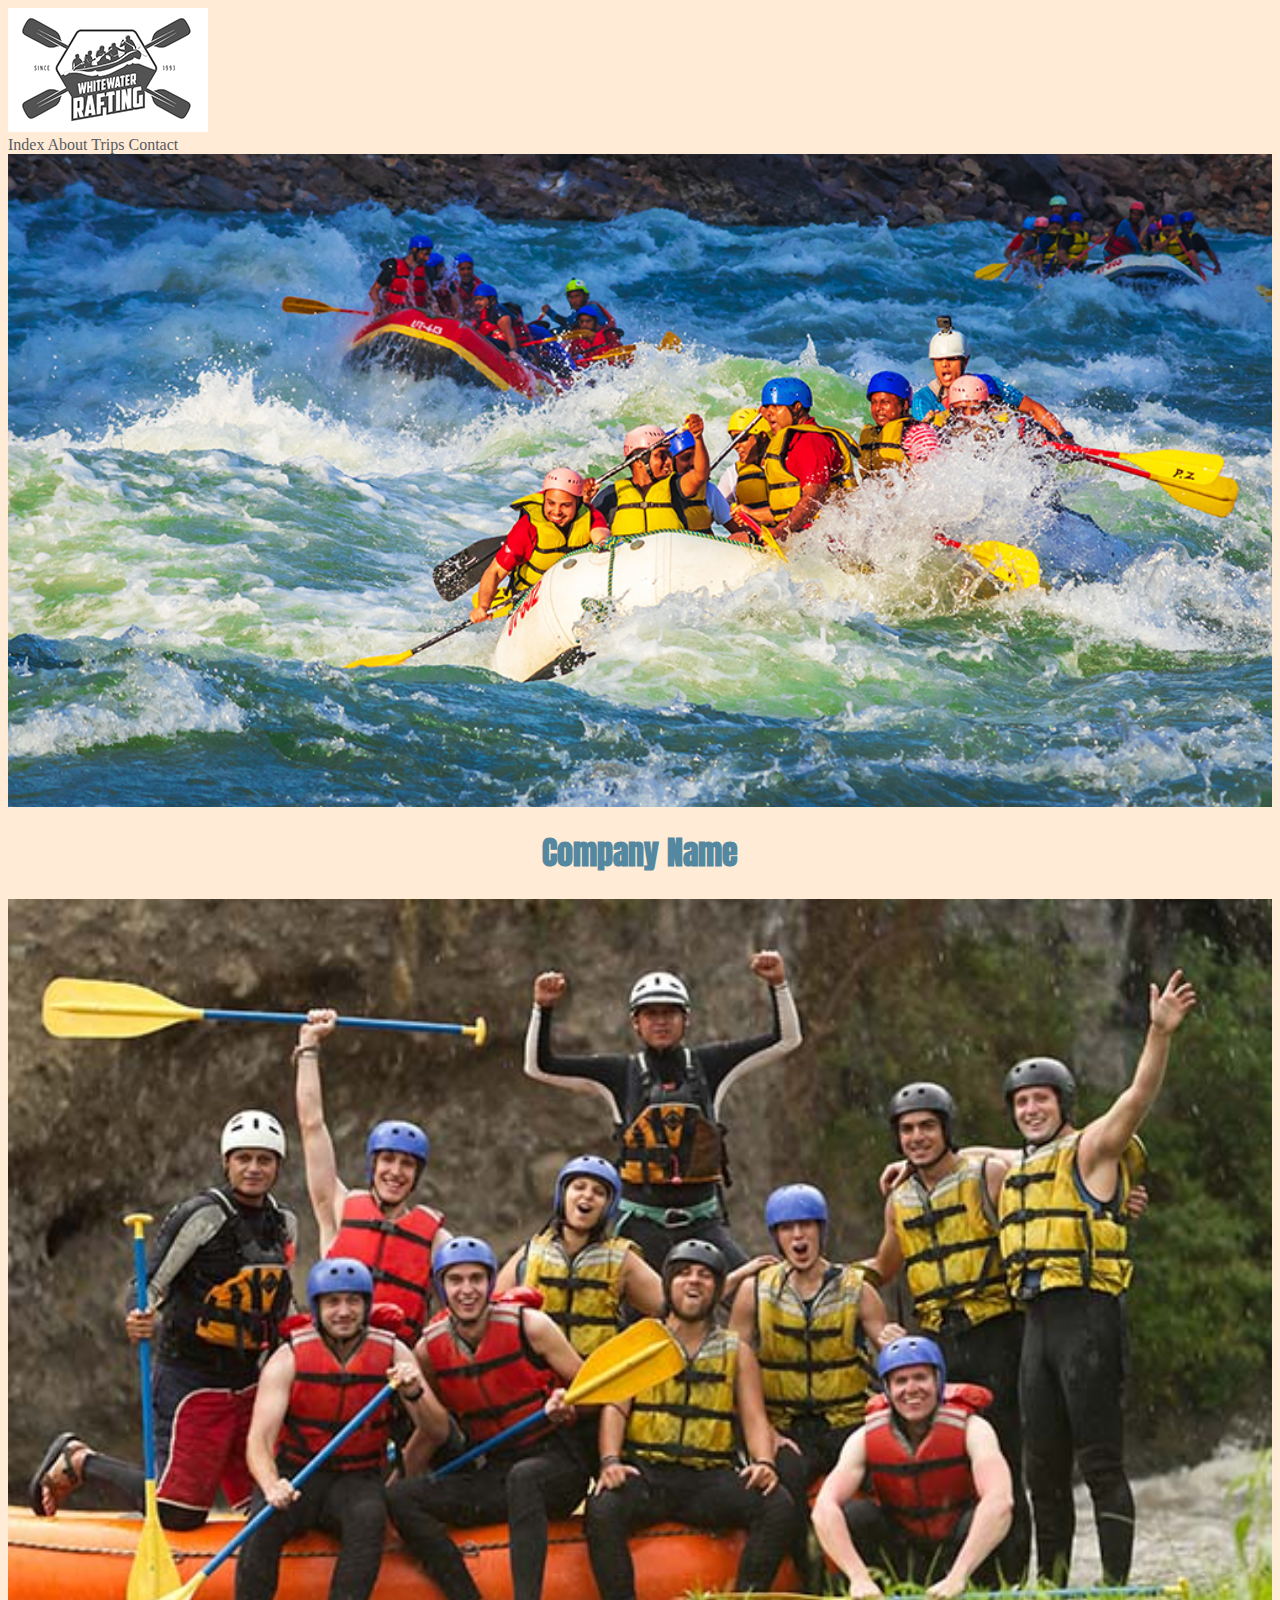
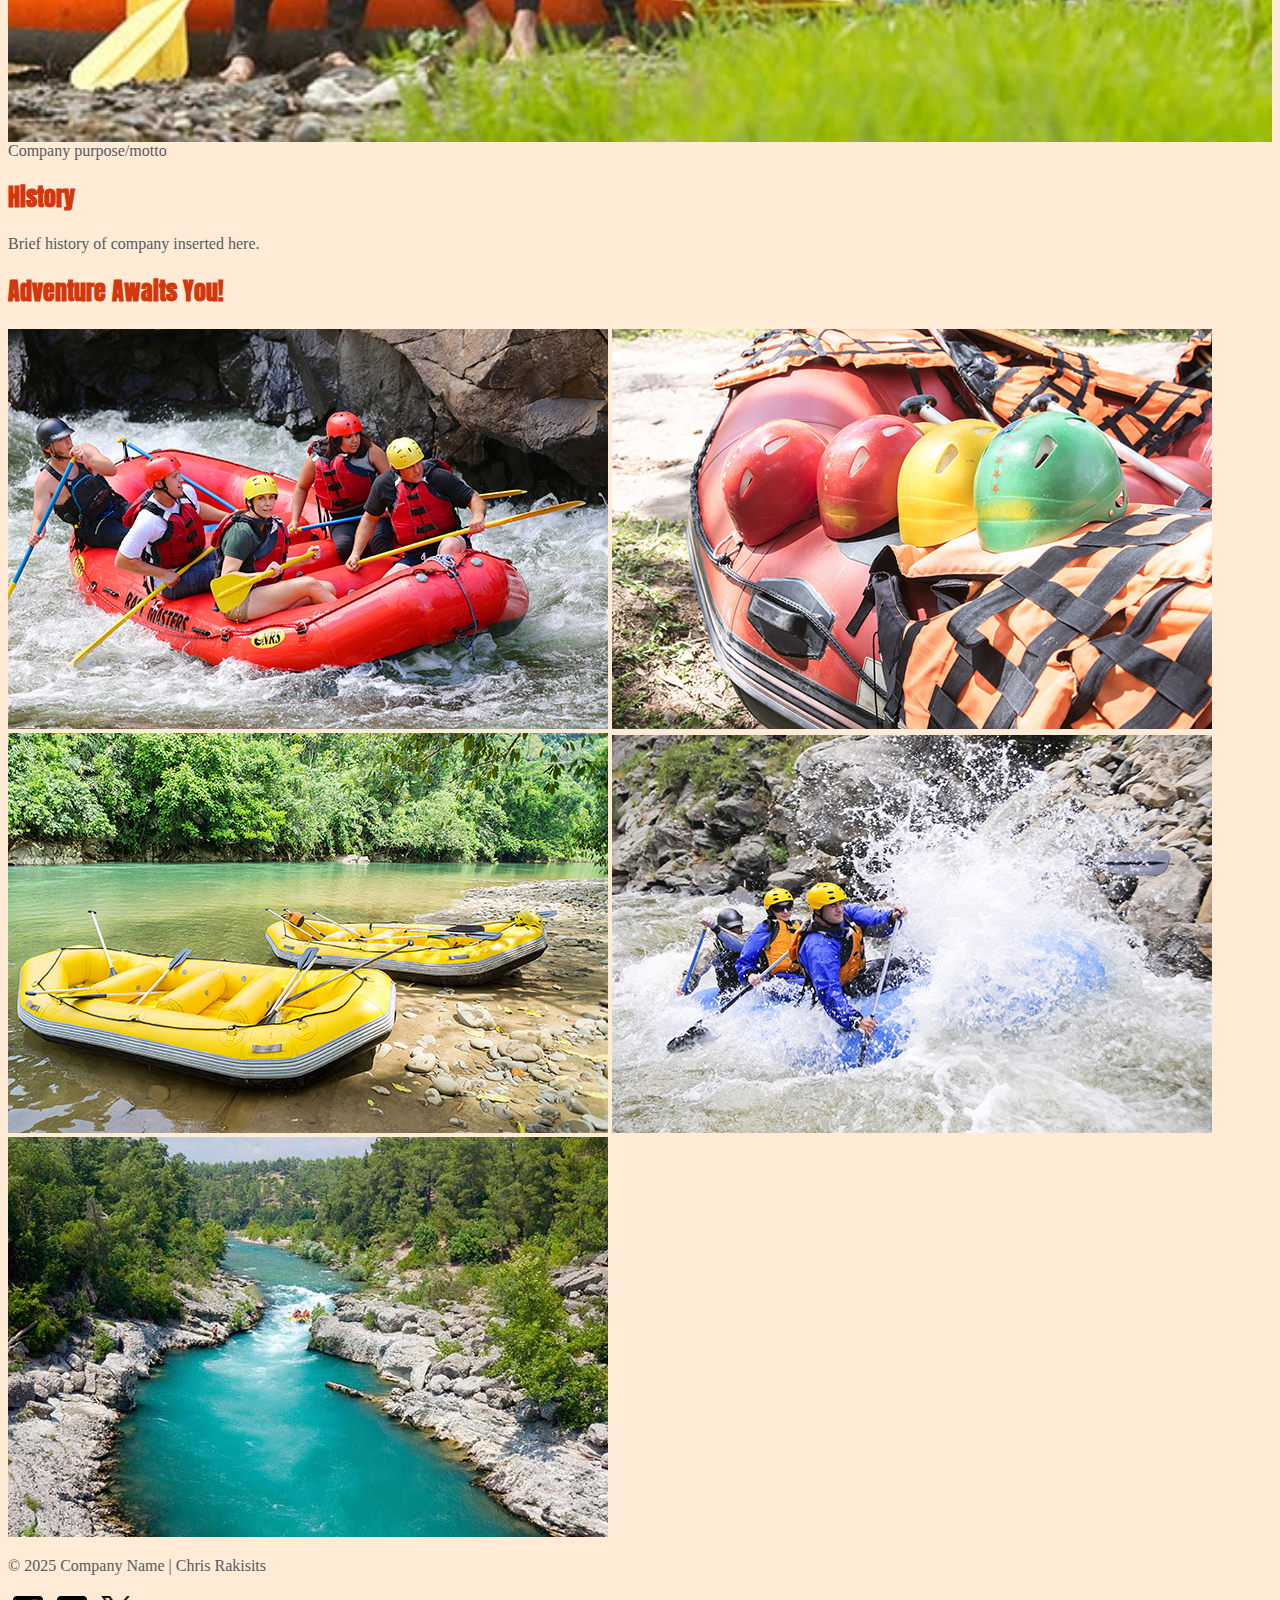
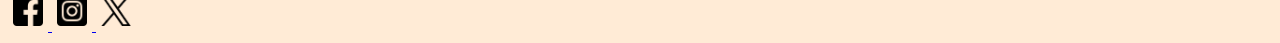
==== wwr/about.html @ 10bc63a0 "rafting page" ====
<!DOCTYPE html>
<html lang="en">
<head>
    <meta charset="UTF-8">
    <meta name="viewport" content="width=device-width, initial-scale=1.0">
    <meta name="author" content="Chris Rakisits">
    <meta name="description" content="about page">
    <link rel="preconnect" href="https://fonts.googleapis.com">
    <link rel="preconnect" href="https://fonts.gstatic.com" crossorigin>
    <link href="https://fonts.googleapis.com/css2?family=Anton&family=Big+Shoulders:opsz,wght@10..72,100..900&display=swap" rel="stylesheet">
    <link rel="stylesheet" href="styles/rafting.css">
    <title>Document</title>
</head>
<body>
    <header>
        <img src="images/z-wwr-crossedoars.png" alt="Rafting Logo">
        <nav>
            <a href="index.html">Index</a>
            <a href="about.html">About</a>
            <a href="trips.html">Trips</a>
            <a href="contact.html">Contact</a>
        </nav>
    </header>
    <main>
        <div class="hero">
            <img src="images/rafting12_1024.jpg" alt="Rafting Down Rapids">
            <h1>Company Name</h1>
            <article>
                <img src="images/rafting59_600.jpg" alt="Customers after a trip">
                <p>Company purpose/motto</p>
            </article>
        </div>
        <section>
            <h2>History</h2>
            <p>Brief history of company inserted here.</p>
        </section>
        <section>
            <h2>Adventure Awaits You!</h2>
            <img src="images/rafting19_600.jpg" alt="People Rafting">
            <img src="images/rafting22_600.jpg" alt="Rafting Gear">
            <img src="images/rafting26_600.jpg" alt="Scenic Break Spot">
            <img src="images/rafting29_600.jpg" alt="Rapids">
            <img src="images/rafting58_600.jpg" alt="Birds Eye View">
        </section>
    </main>
    <footer>
        <p>&copy; 2025 Company Name | Chris Rakisits</p>
        <nav class="sociallinks">
            <a href="https://facebook.com">
                <img src="images/facebook.webp" alt="Facebook">
            </a>
            <a href="https://instagram.com">
                <img src="images/instagram.png" alt="Instagram">
            </a>
            <a href="https://twitter.com">
                <img src="images/x.png" alt="X">
            </a>
        </nav>
    </footer>
</body>
</html>
---- wwr/styles/rafting.css ----
:root{
    --primary-color: #FFEBD6;
    --secondary-color: #575A5F;
    --accent1-color: #D3380D;
    --accent2-color: #5488A0;
}
.anton-regular {
    font-family: "Anton", sans-serif;
    font-weight: 400;
    font-style: normal;
  }
.big-shoulders {
    font-family: "Big Shoulders", sans-serif;
    /* font-optical-sizing: auto; */
    font-weight: 300;
    font-style: normal;
  } 
 article img{
    /* position: absolute; */
    background-color: var(--accent2-color);
    float: right;
    height: 60px;
    width: auto;
}
article p{

}
 h1{
    color: var(--accent2-color);
    text-align: center;
    font-family: "Anton", sans-serif;
    position: relative;
 }
h1 p{
    /* position: absolute; */
}
/* article img{
    position: absolute;
    float: right;
    width: 50px;
    height: auto;
}
article p {
    color: var(--accent2-color);
    position: absolute;
} */
.hero img {
    display: block;
    width: 100%;
    height: auto;
    /* position: absolute; */
}
h2{
    color: var(--accent1-color);
    font-family: "Anton", sans-serif;
}
p {
    color: var(--secondary-color);
}
.sociallinks {
    text-decoration: none;
}
.sociallinks img {
    width: 30px;
    height: auto;
    text-decoration: none;
    padding: 5px;
}


body {
    background-color: var(--primary-color);
}
header a {
    text-decoration: none;
    color: var(--secondary-color);
}
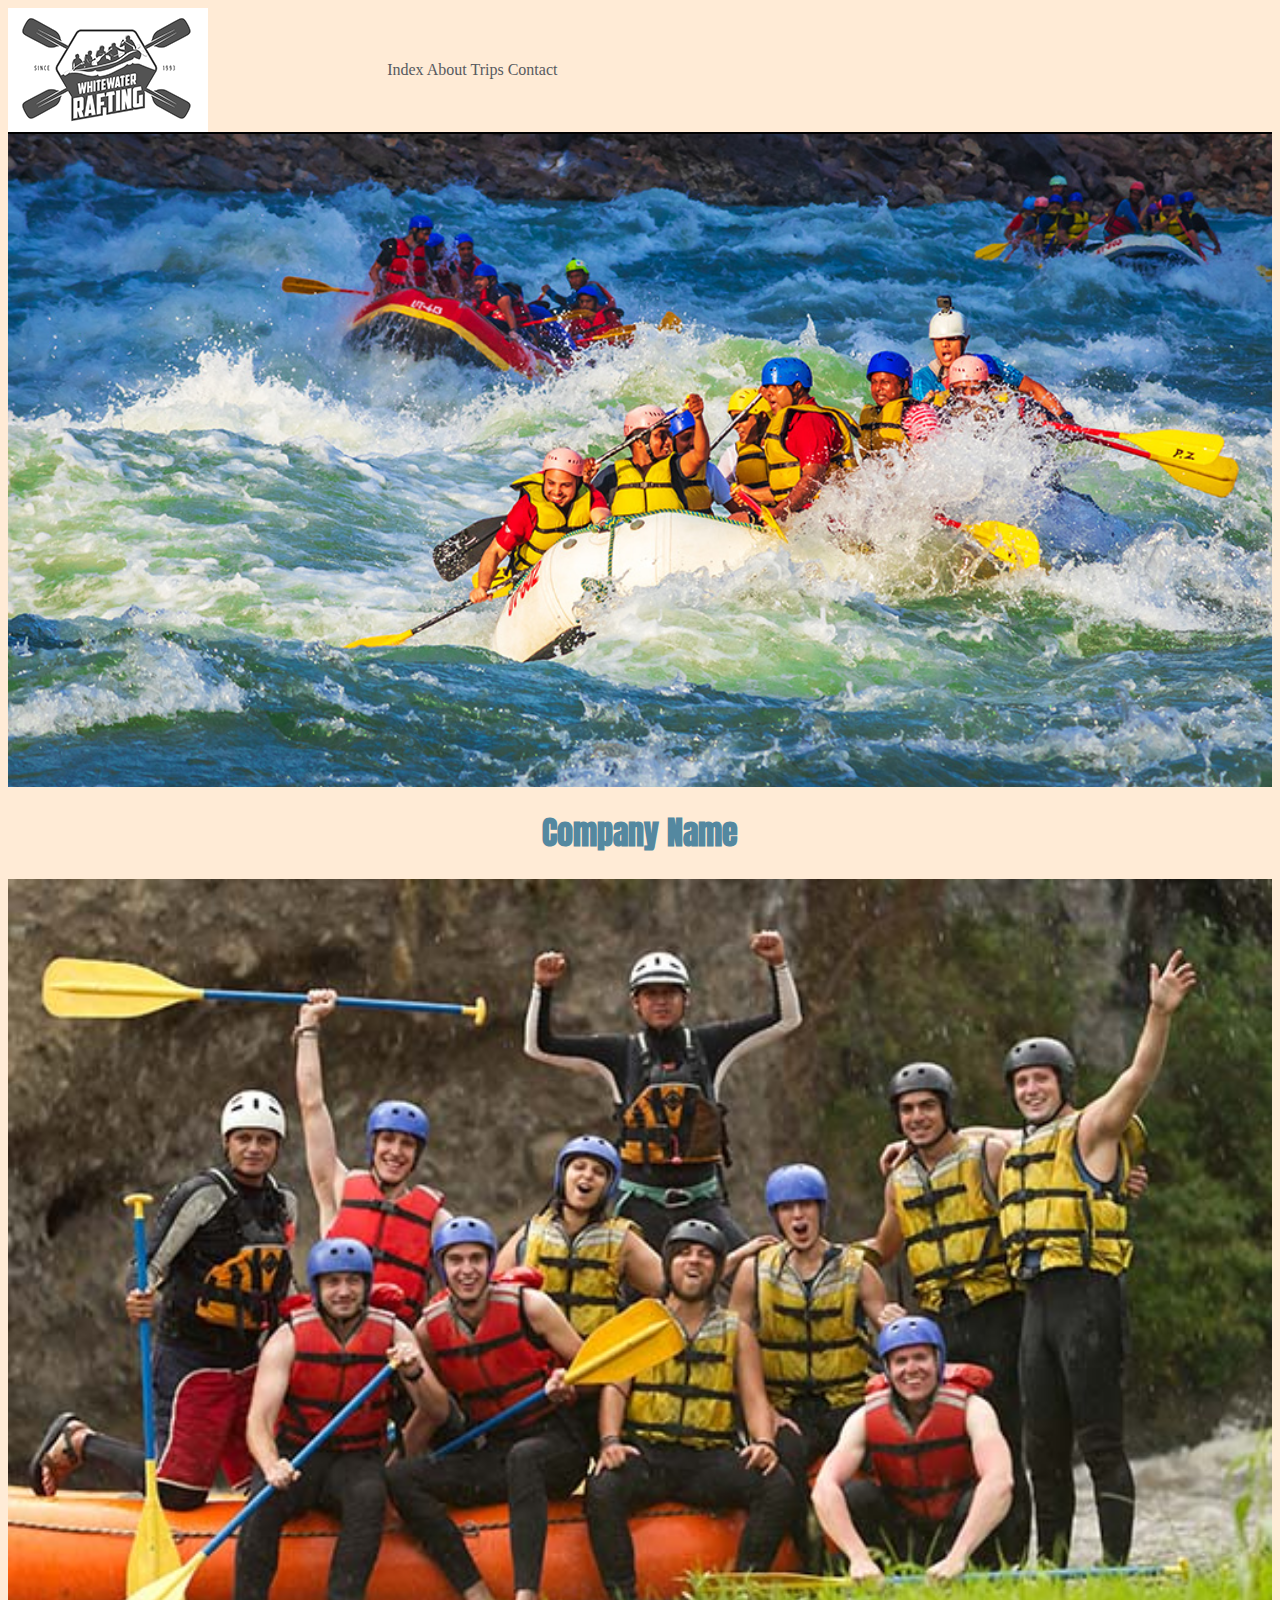
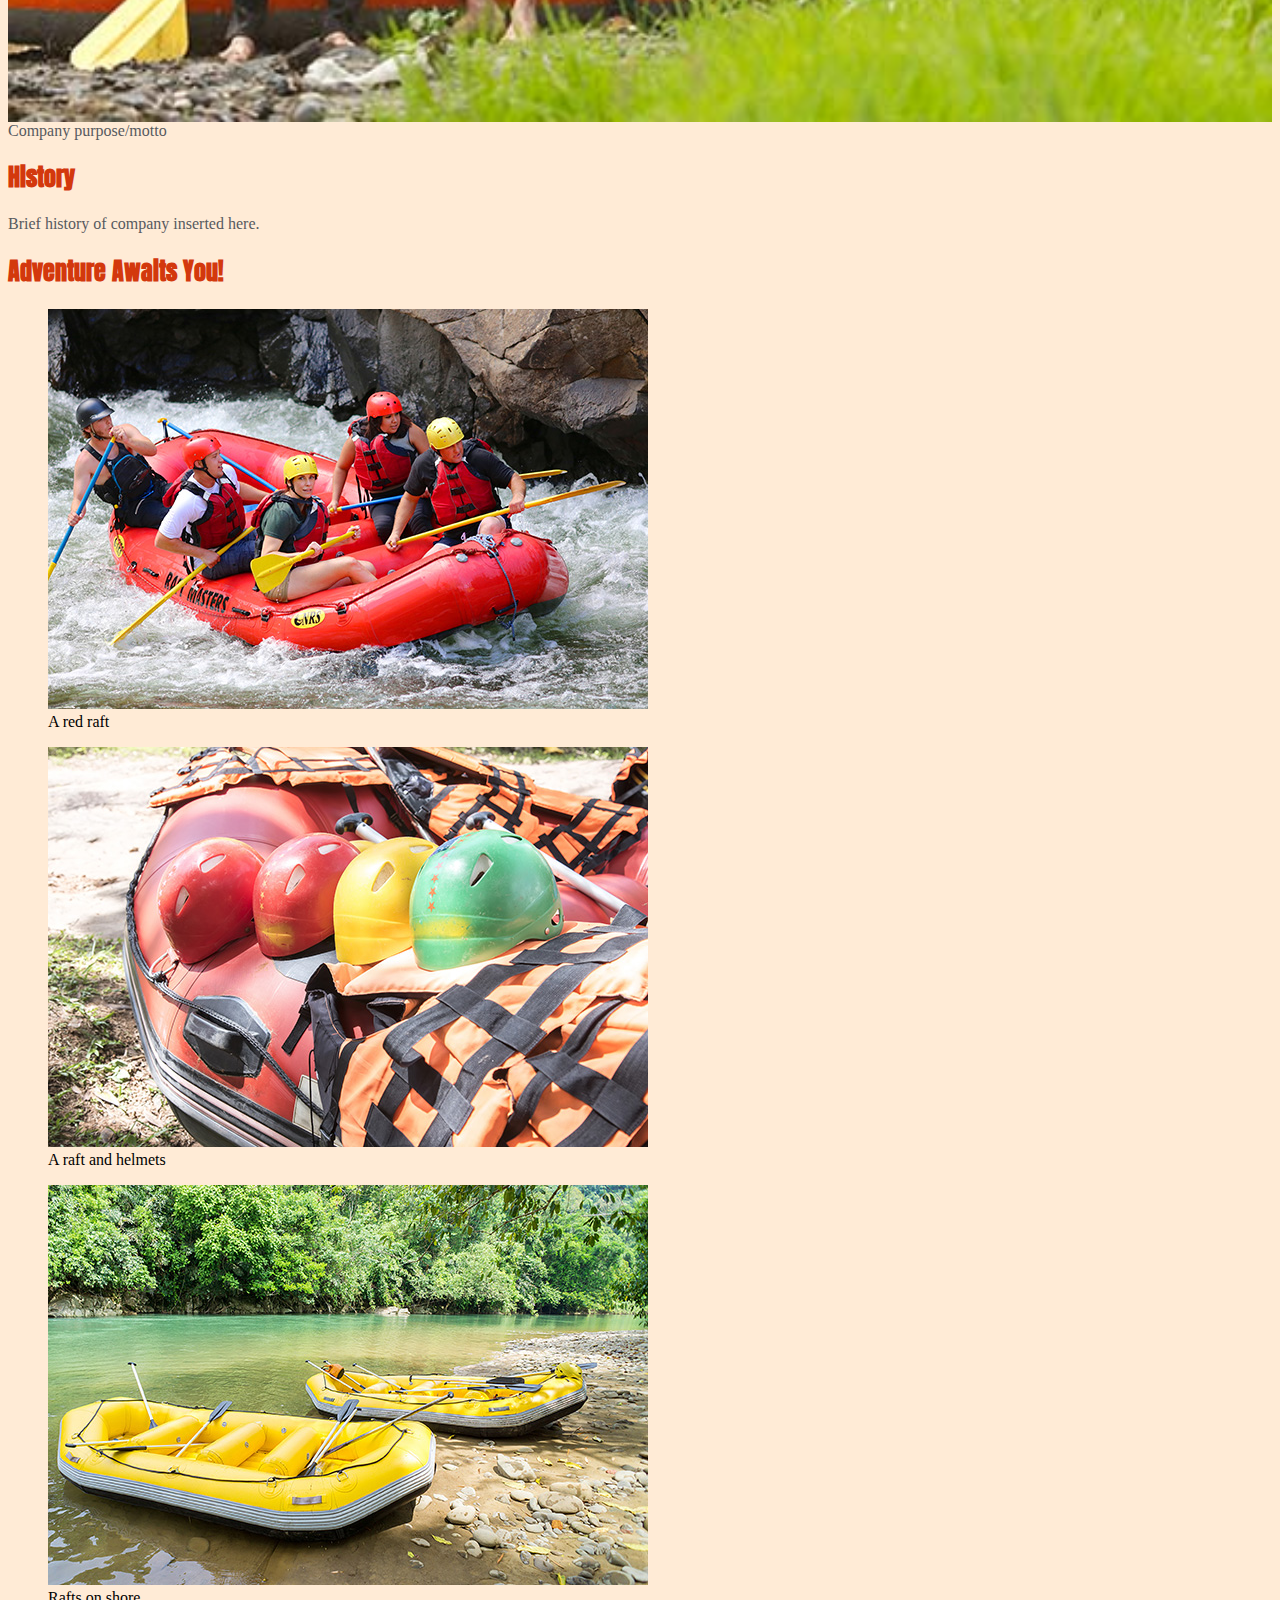
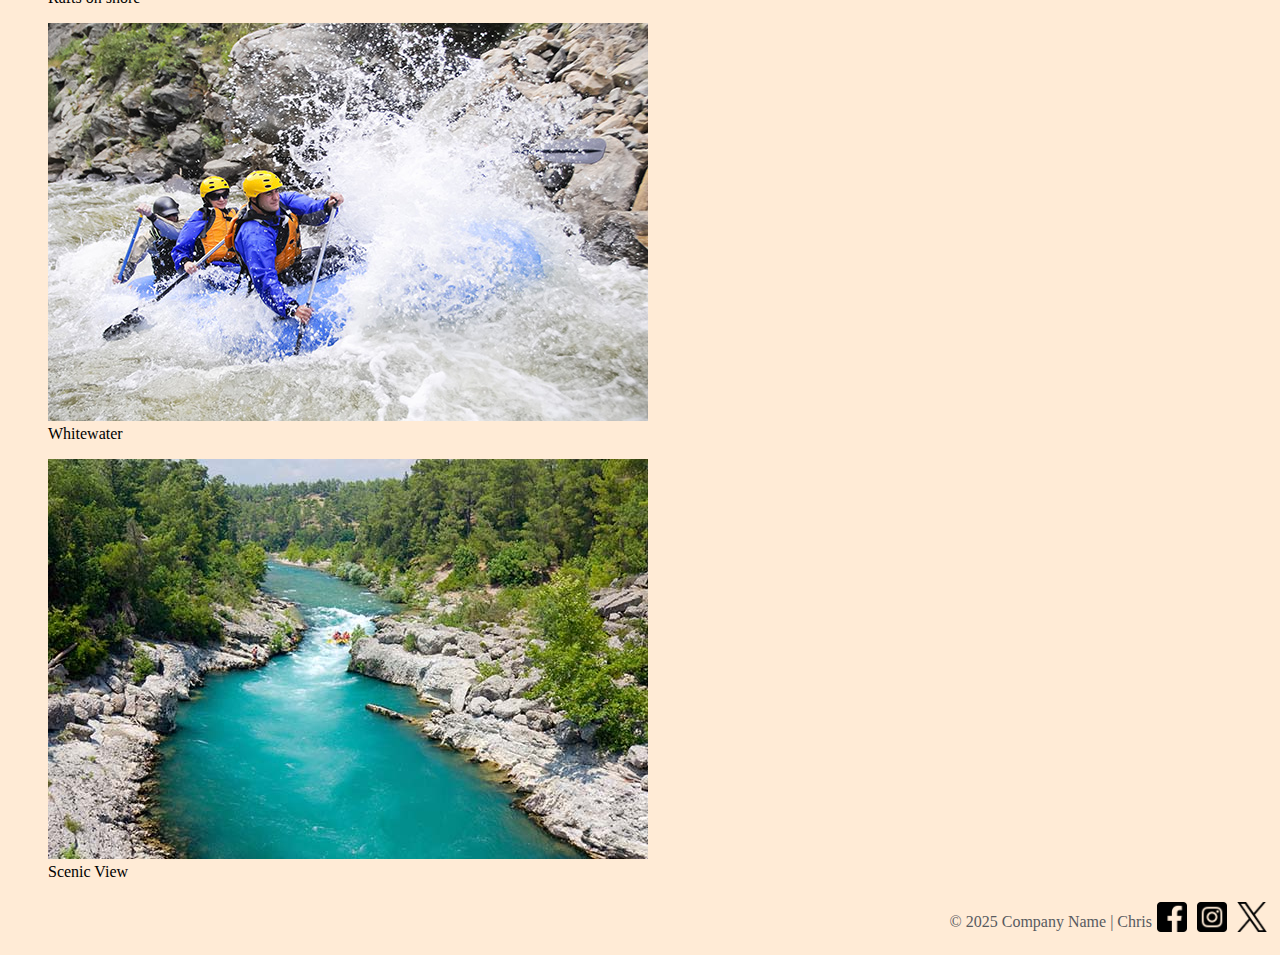
==== commit e79a5486: "week 4 update" ====
--- a/wwr/about.html
+++ b/wwr/about.html
@@ -36,15 +36,30 @@
         </section>
         <section>
             <h2>Adventure Awaits You!</h2>
-            <img src="images/rafting19_600.jpg" alt="People Rafting">
-            <img src="images/rafting22_600.jpg" alt="Rafting Gear">
-            <img src="images/rafting26_600.jpg" alt="Scenic Break Spot">
-            <img src="images/rafting29_600.jpg" alt="Rapids">
-            <img src="images/rafting58_600.jpg" alt="Birds Eye View">
+            <figure>
+                <img src="images/rafting19_600.jpg" alt="People Rafting">
+                <figcaption> A red raft</figcaption>
+            </figure>
+            <figure>
+                <img src="images/rafting22_600.jpg" alt="Rafting Gear">
+                <figcaption>A raft and helmets</figcaption>
+            </figure>
+            <figure>
+                <img src="images/rafting26_600.jpg" alt="Scenic Break Spot">
+                <figcaption>Rafts on shore</figcaption>
+            </figure>
+            <figure>
+                <img src="images/rafting29_600.jpg" alt="Rapids">
+                <figcaption>Whitewater</figcaption>
+            </figure>
+            <figure>
+                <img src="images/rafting58_600.jpg" alt="Birds Eye View">
+                <figcaption>Scenic View</figcaption>
+            </figure>
         </section>
     </main>
     <footer>
-        <p>&copy; 2025 Company Name | Chris Rakisits</p>
+        <p>&copy; 2025 Company Name | Chris</p>
         <nav class="sociallinks">
             <a href="https://facebook.com">
                 <img src="images/facebook.webp" alt="Facebook">
--- a/wwr/styles/rafting.css
+++ b/wwr/styles/rafting.css
@@ -15,23 +15,45 @@
     font-weight: 300;
     font-style: normal;
   } 
- article img{
+  header {
+    display: grid;
+    grid-template-columns: 30% 1fr 1fr 1fr 1fr;
+    align-items: center;
+    border-bottom: 2px solid black;
+  }
+  .nav {
+    display: flex;
+    flex-wrap: wrap;
+    list-style: none;
+    padding: 0;
+  }
+  .nav li {
+    flex: 1 1 auto;
+  }
+  .nav a {
+    display: block;
+    color: var(--accent1-color);
+    padding: 20px;
+    text-decoration: none;
+    align-items: end;
+  }
+ article img {
     /* position: absolute; */
     background-color: var(--accent2-color);
     float: right;
-    height: 60px;
-    width: auto;
+    height: auto;
+    width: 60px;
 }
-article p{
+article p {
 
 }
- h1{
+ h1 {
     color: var(--accent2-color);
     text-align: center;
     font-family: "Anton", sans-serif;
     position: relative;
  }
-h1 p{
+h1 p {
     /* position: absolute; */
 }
 /* article img{
@@ -50,28 +72,41 @@
     height: auto;
     /* position: absolute; */
 }
-h2{
+h2 {
     color: var(--accent1-color);
     font-family: "Anton", sans-serif;
+    display: grid;
+    grid-template-columns: 40% 20% 40%;
+}
+h2 image {
+    display: flex;
+    align-items: center;
+    font-family: "Anton", sans-serif;
+    color: var(--secondary-color);
 }
 p {
     color: var(--secondary-color);
 }
 .sociallinks {
     text-decoration: none;
+    display: flex;
 }
 .sociallinks img {
     width: 30px;
     height: auto;
     text-decoration: none;
     padding: 5px;
+    align-content: flex-end;
 }
-
-
 body {
     background-color: var(--primary-color);
 }
 header a {
     text-decoration: none;
     color: var(--secondary-color);
+}
+footer {
+    display: flex;
+    flex-direction: row;
+    justify-content: flex-end;
 }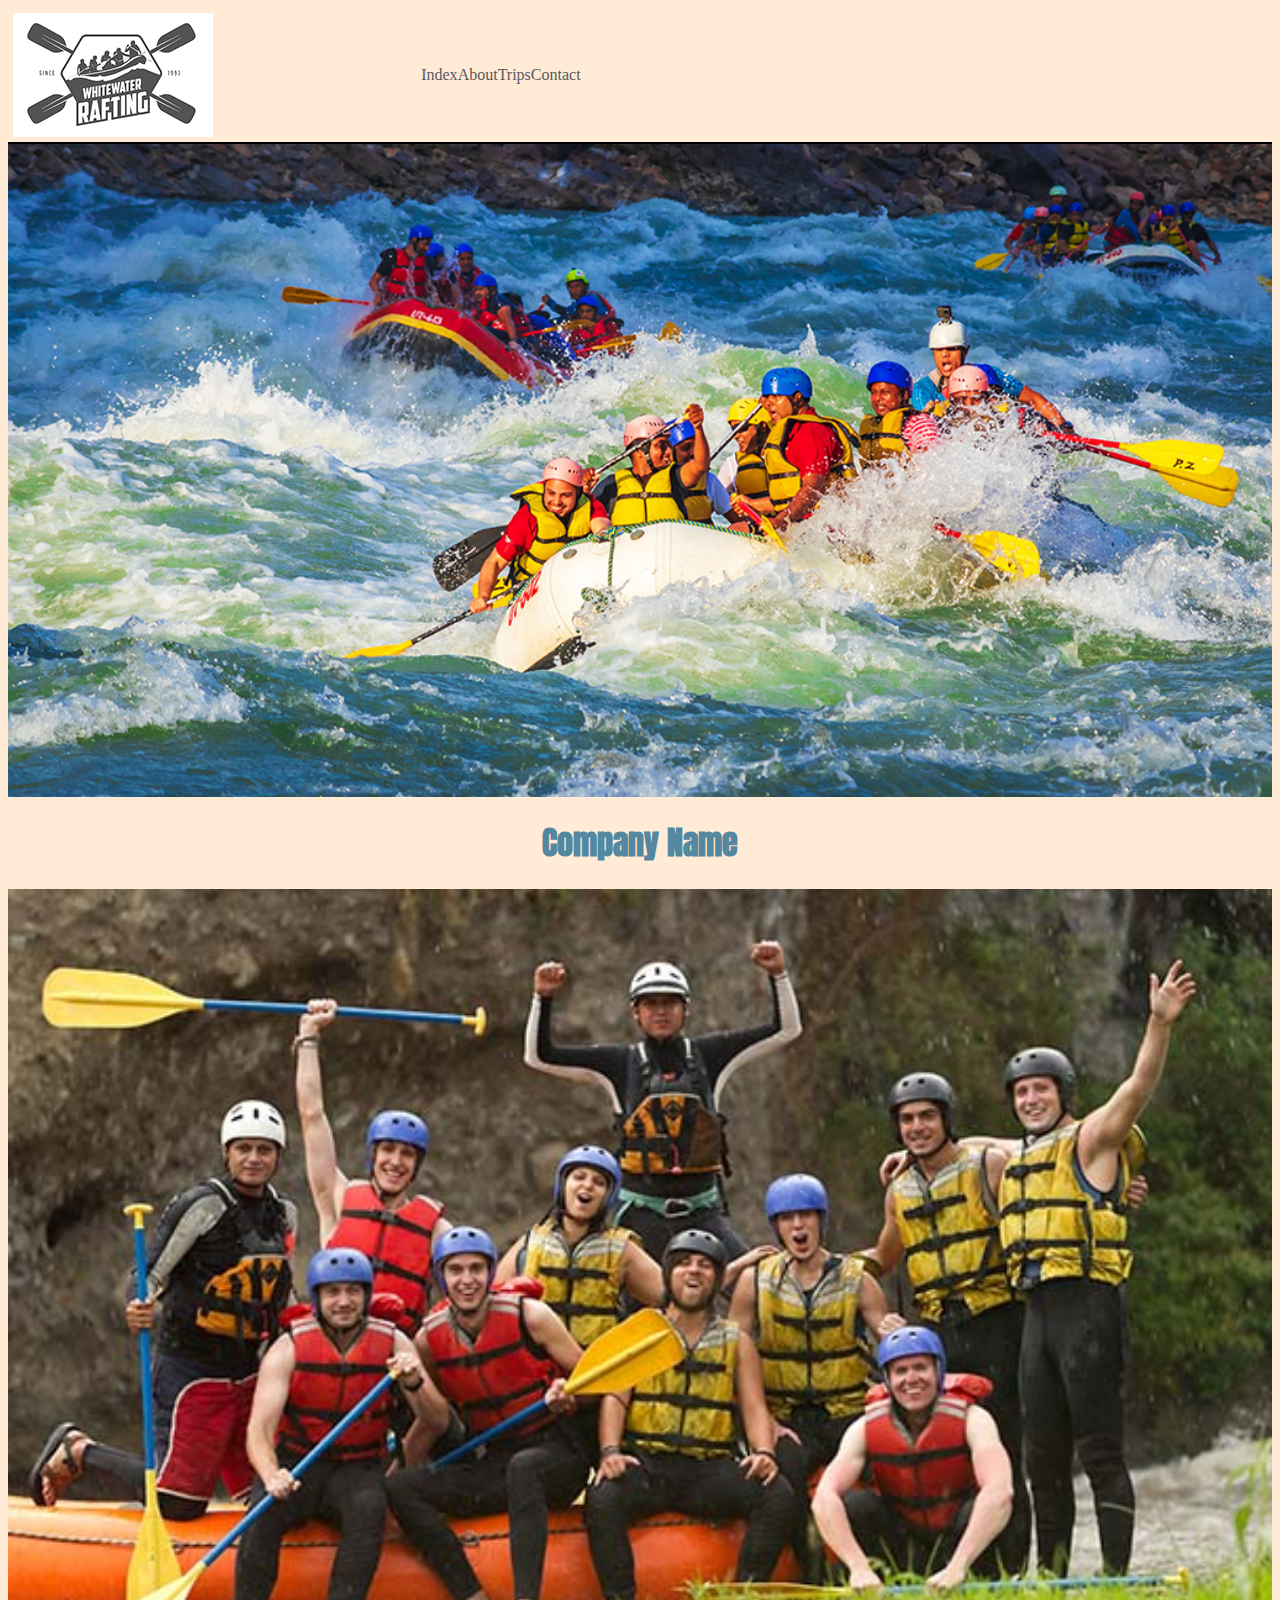
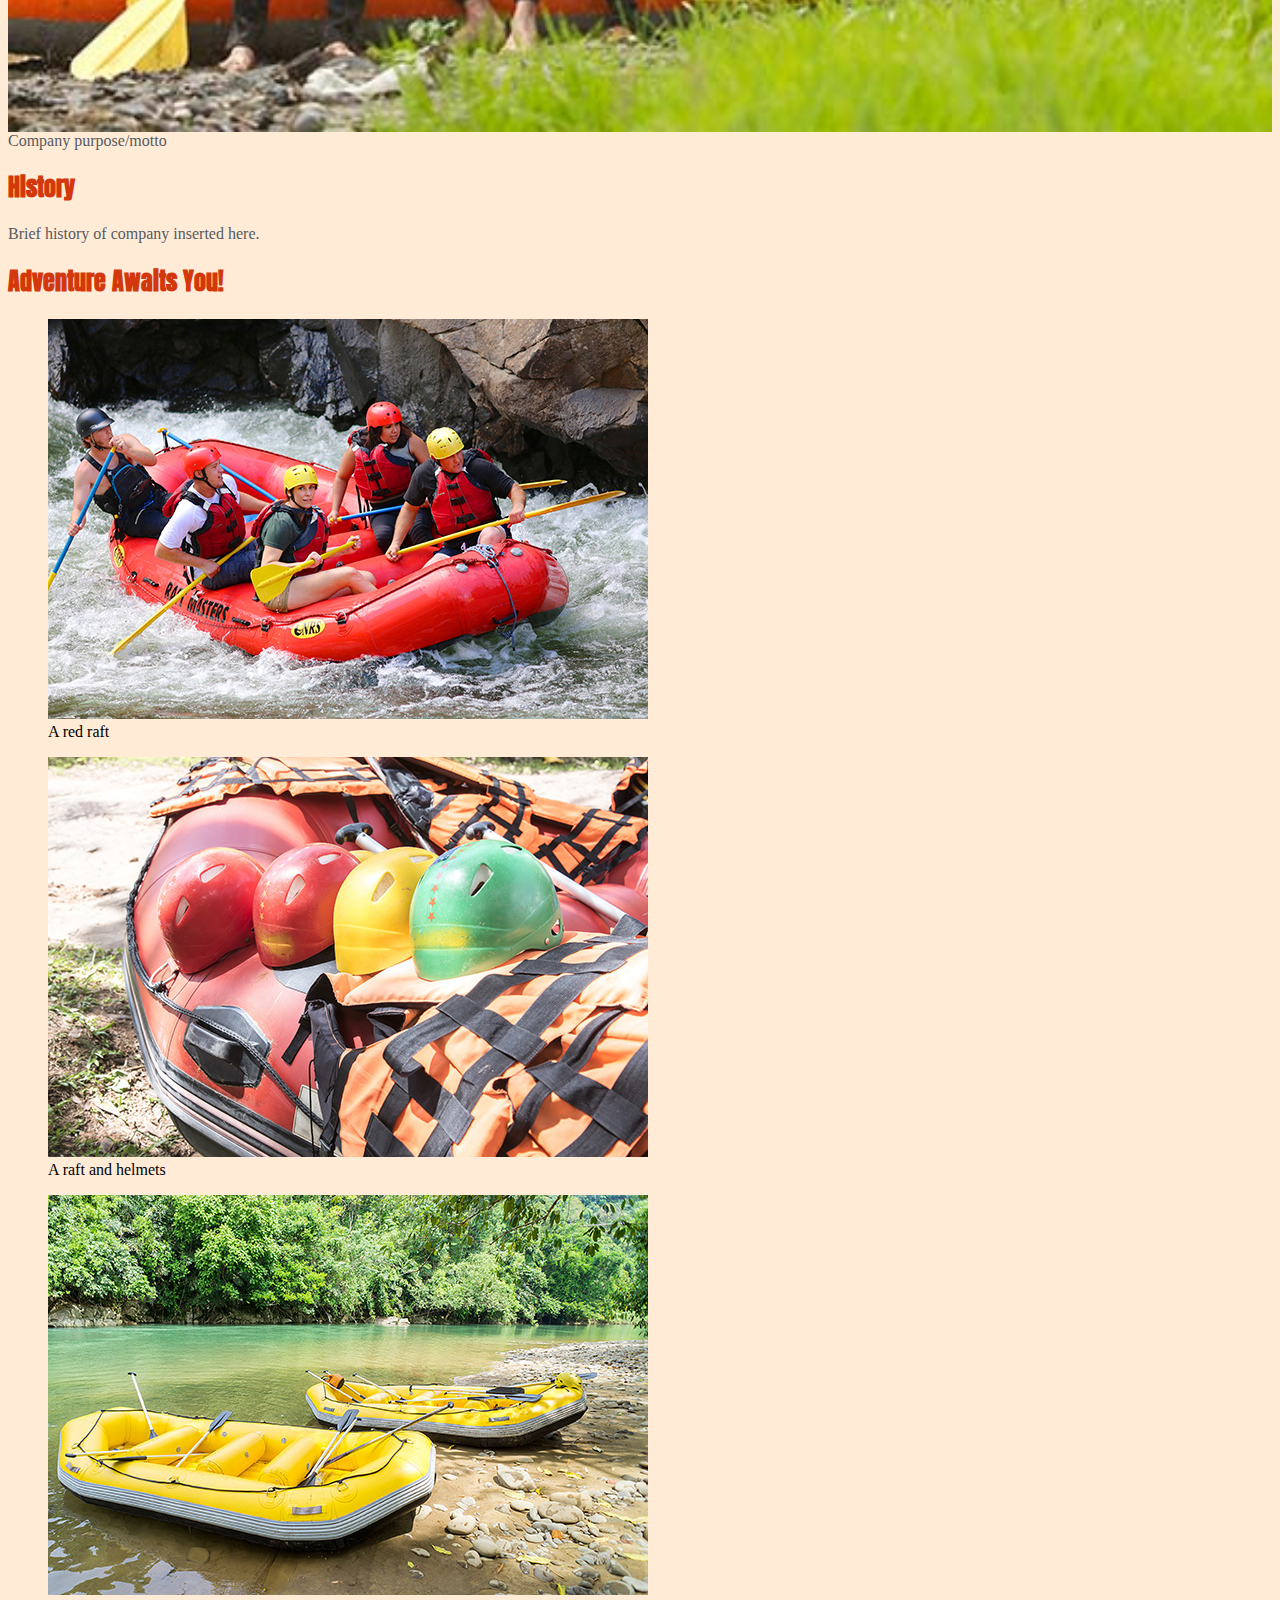
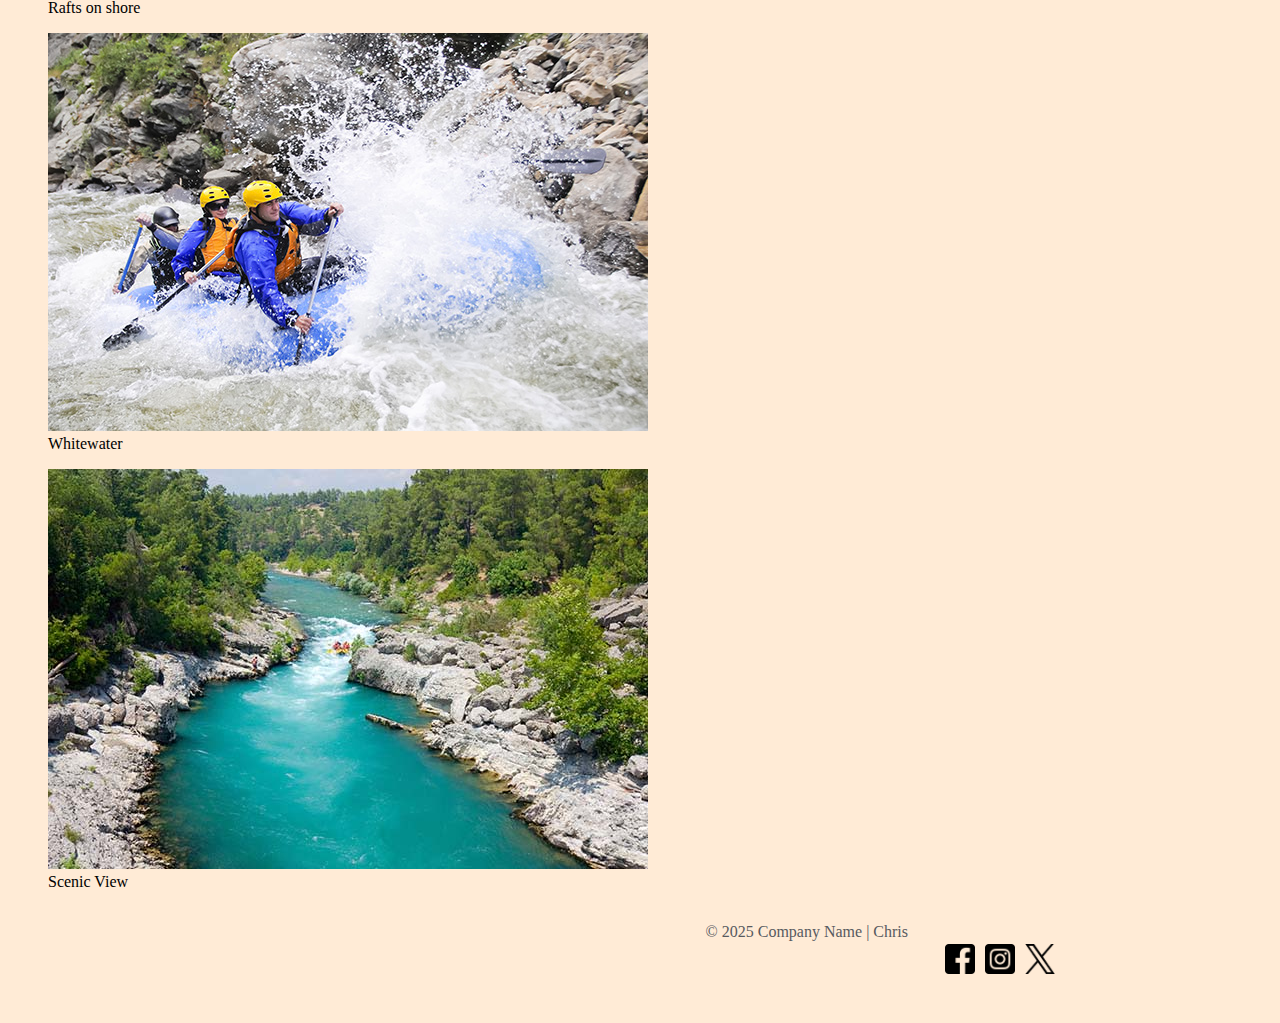
==== commit 1f478bdf: "w05 assignment" ====
--- a/wwr/about.html
+++ b/wwr/about.html
@@ -9,7 +9,7 @@
     <link rel="preconnect" href="https://fonts.gstatic.com" crossorigin>
     <link href="https://fonts.googleapis.com/css2?family=Anton&family=Big+Shoulders:opsz,wght@10..72,100..900&display=swap" rel="stylesheet">
     <link rel="stylesheet" href="styles/rafting.css">
-    <title>Document</title>
+    <title>Company Name - About Us</title>
 </head>
 <body>
     <header>
@@ -36,26 +36,26 @@
         </section>
         <section>
             <h2>Adventure Awaits You!</h2>
-            <figure>
-                <img src="images/rafting19_600.jpg" alt="People Rafting">
-                <figcaption> A red raft</figcaption>
-            </figure>
-            <figure>
-                <img src="images/rafting22_600.jpg" alt="Rafting Gear">
-                <figcaption>A raft and helmets</figcaption>
-            </figure>
-            <figure>
-                <img src="images/rafting26_600.jpg" alt="Scenic Break Spot">
-                <figcaption>Rafts on shore</figcaption>
-            </figure>
-            <figure>
-                <img src="images/rafting29_600.jpg" alt="Rapids">
-                <figcaption>Whitewater</figcaption>
-            </figure>
-            <figure>
-                <img src="images/rafting58_600.jpg" alt="Birds Eye View">
-                <figcaption>Scenic View</figcaption>
-            </figure>
+                <figure>
+                    <img src="images/rafting19_600.jpg" alt="People Rafting">
+                    <figcaption> A red raft</figcaption>
+                </figure>
+                <figure>
+                    <img src="images/rafting22_600.jpg" alt="Rafting Gear">
+                    <figcaption>A raft and helmets</figcaption>
+                </figure>
+                <figure>
+                    <img src="images/rafting26_600.jpg" alt="Scenic Break Spot">
+                    <figcaption>Rafts on shore</figcaption>
+                </figure>
+                <figure>
+                    <img src="images/rafting29_600.jpg" alt="Rapids">
+                    <figcaption>Whitewater</figcaption>
+                </figure>
+                <figure>
+                    <img src="images/rafting58_600.jpg" alt="Birds Eye View">
+                    <figcaption>Scenic View</figcaption>
+                </figure>
         </section>
     </main>
     <footer>
--- a/wwr/styles/rafting.css
+++ b/wwr/styles/rafting.css
@@ -20,22 +20,27 @@
     grid-template-columns: 30% 1fr 1fr 1fr 1fr;
     align-items: center;
     border-bottom: 2px solid black;
+    padding: 5px;
   }
-  .nav {
+  nav {
     display: flex;
     flex-wrap: wrap;
     list-style: none;
-    padding: 0;
+    padding: 2em;
+    width: 300px;
   }
   .nav li {
     flex: 1 1 auto;
   }
-  .nav a {
-    display: block;
-    color: var(--accent1-color);
-    padding: 20px;
+  nav[class="pages"] a {
+    display: grid;
+    /* grid-template-rows: 1f 1f 1f 1f; */
+    justify-content: space-around;
+    color: var(--primary-color);
+    padding: 2px 10px 2px;
     text-decoration: none;
-    align-items: end;
+    background-color: var(--accent2-color);
+    border: 1px solid black;
   }
  article img {
     /* position: absolute; */
@@ -109,4 +114,78 @@
     display: flex;
     flex-direction: row;
     justify-content: flex-end;
+}
+form {
+    width: 480px;
+    display: grid;
+    margin: 20px auto 20px;
+    font-family: "Big Shoulders", sans-serif;
+    color: var(--secondary-color);
+}
+fieldset {
+    border: 1px solid var(--secondary-color);
+}
+textarea, input[type="radio"] {
+    width: 450px;
+    text-align: left;
+    display: grid;
+    /* grid-template-columns: 3f 1f; */
+}
+textarea, input {
+    margin: 5PX;
+}
+
+button {
+    margin: .5rem;
+    background-color: var(--accent2-color);
+    color: black;
+    width: 480px;
+    height: 30px;
+    border: 1px solid black;
+    border-radius: 15px;
+    font-size: 1em;
+    font-family: "Big Shoulders", sans-serif;
+}
+button:hover {
+    background-color: var(--accent1-color);
+    color: var(--secondary-color);
+}
+.information {
+    display: grid;
+    text-align: center;
+}
+.company-info {
+    display: grid;
+    grid-template-columns: 1fr 1fr;
+    /* margin: 1rem;
+    padding: 20px; */
+}
+.employees {
+    display: grid;
+    grid-template-columns: 80px 1fr 1fr 1fr;
+    font-family: "Big Shoulders", sans-serif;
+    color: var(--secondary-color);
+    vertical-align: bottom;
+    margin: 25px;
+}
+.employees h2 {
+    display: grid;
+    grid-row: 1;
+}
+.employees img {
+    display: grid;
+    grid-row: 2;
+    grid-template-rows: 1fr 1fr;
+    justify-content: left;
+    width: 200px;
+    margin: 2rem 0 1rem;
+    height: auto;
+    padding: 5px;
+}
+.map {
+    margin: 1rem;
+}
+.wireframe {
+    text-decoration: none;
+    color: var(--secondary-color);
 }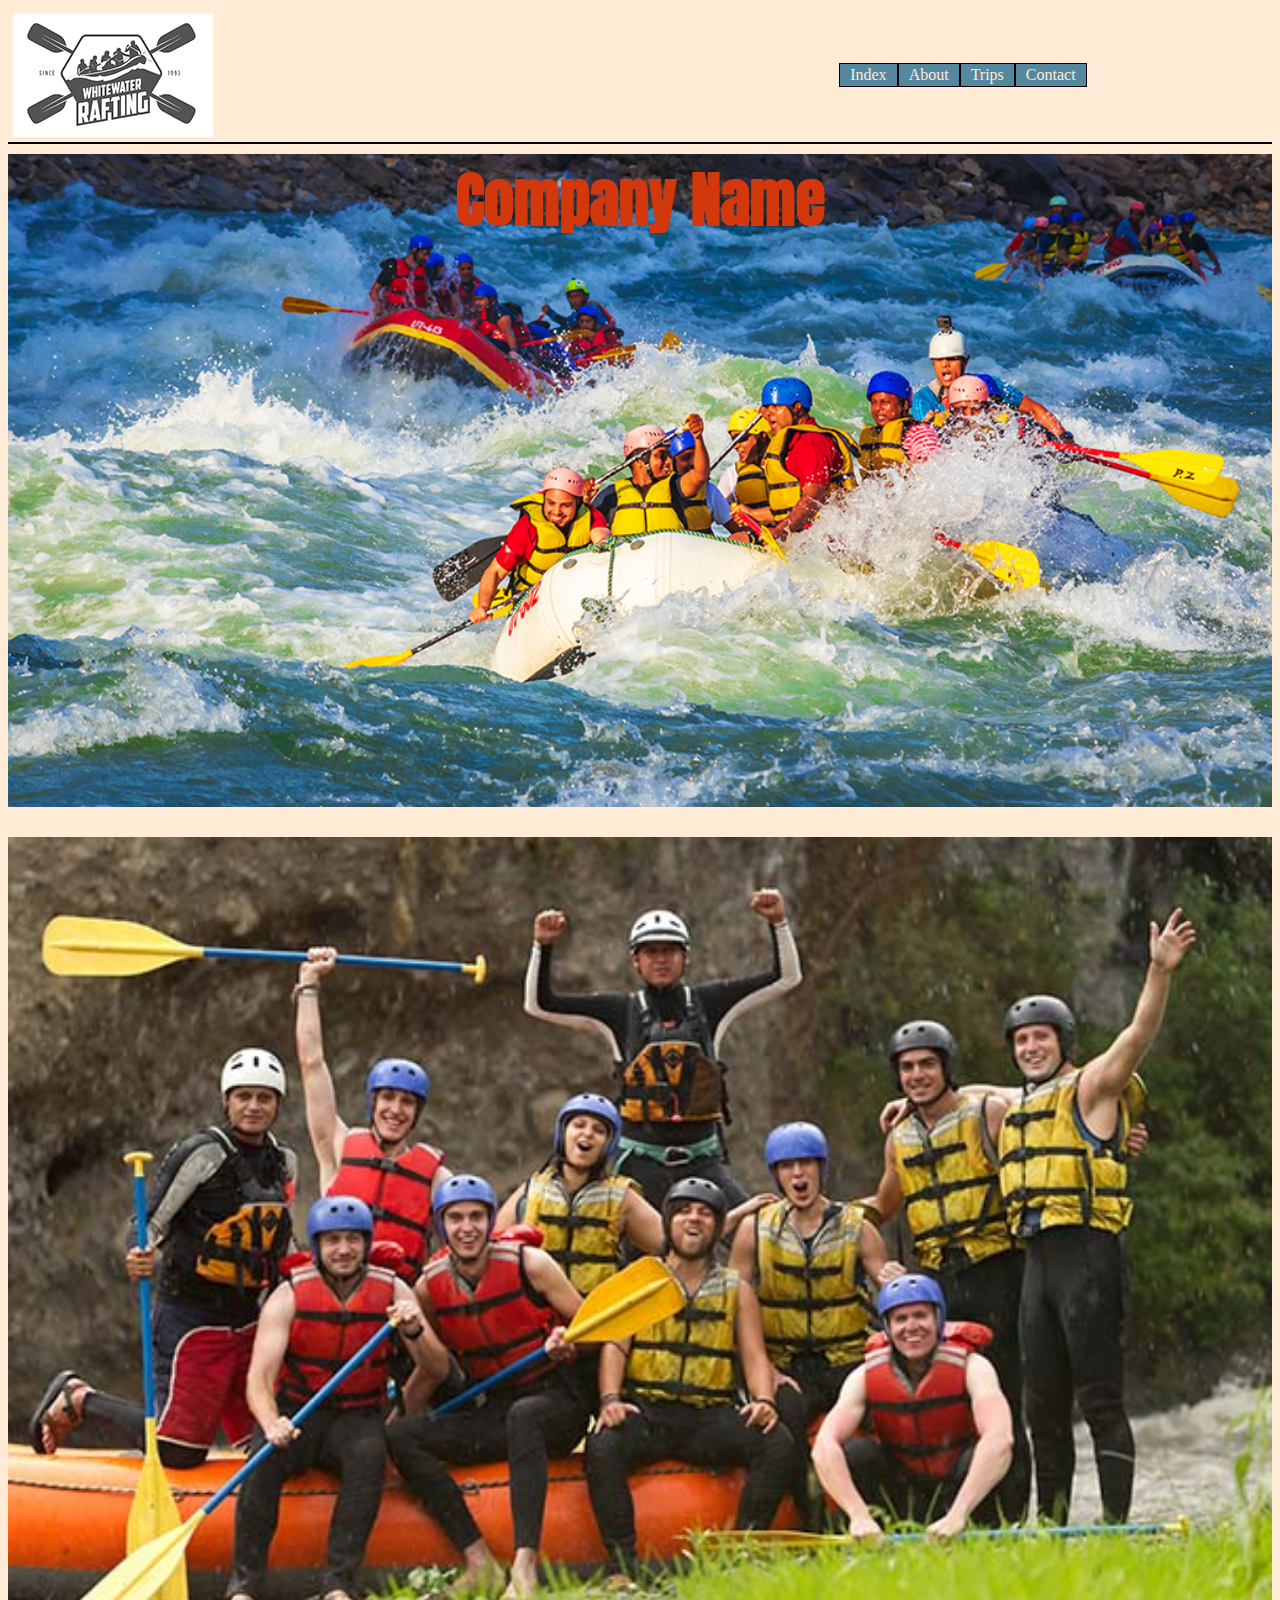
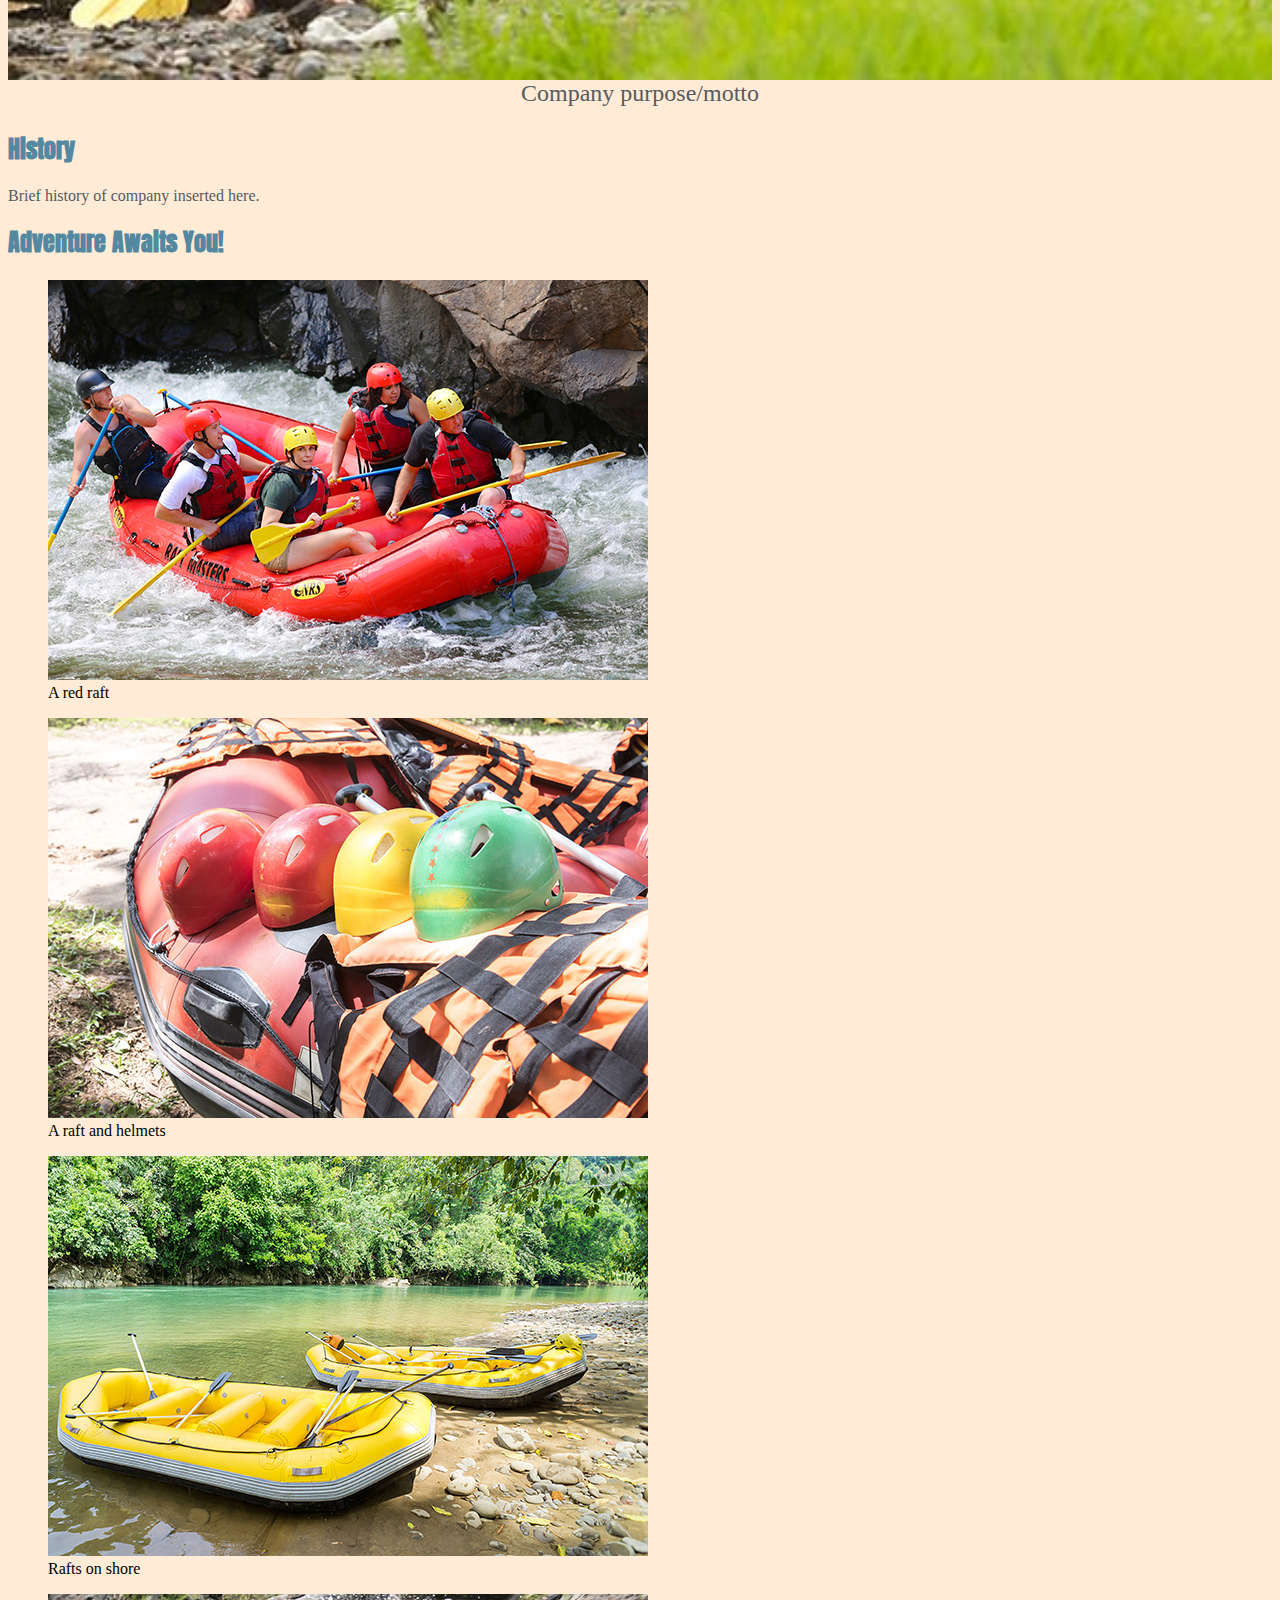
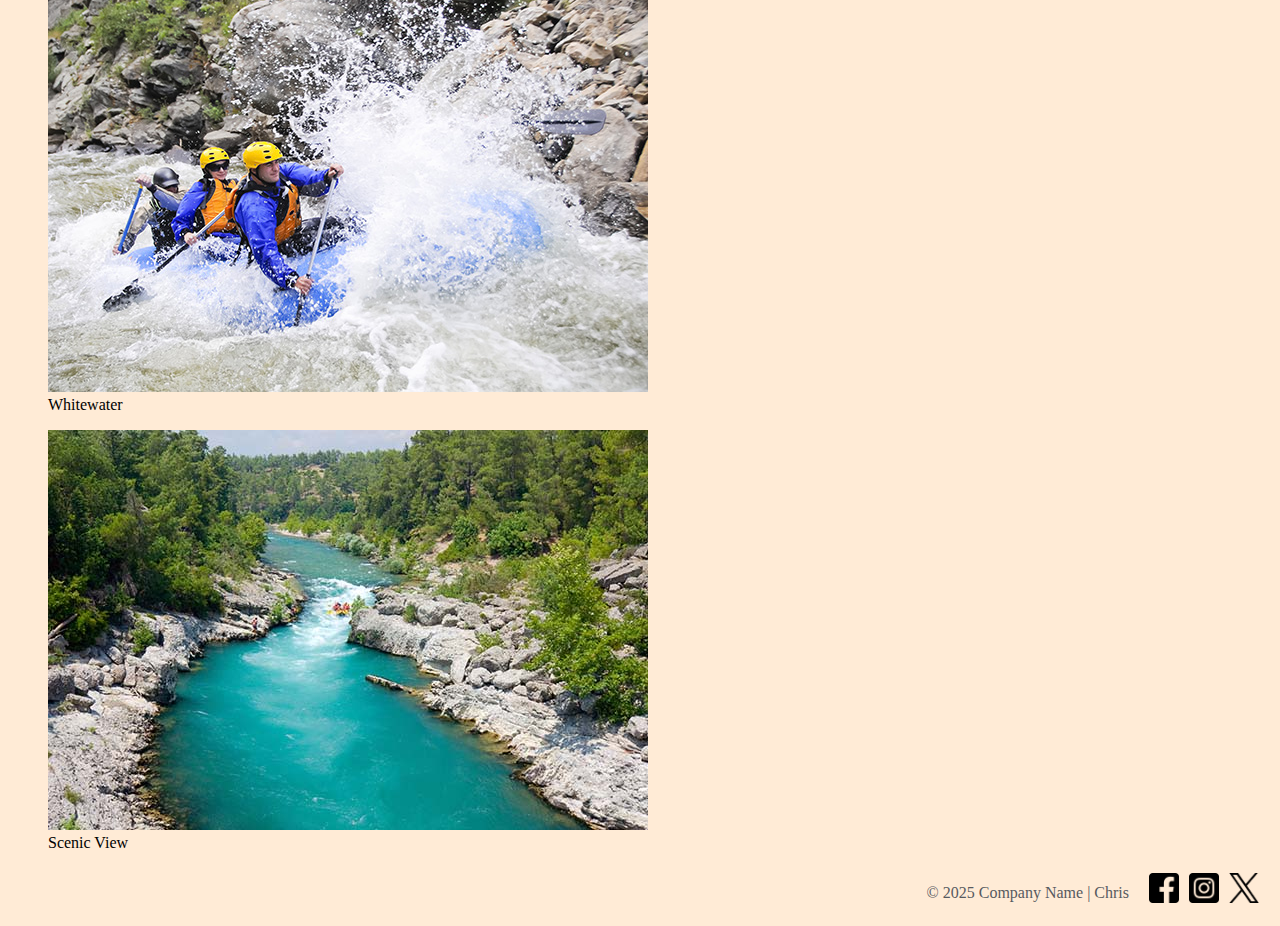
==== commit de9c2194: "w06 assignment" ====
--- a/wwr/about.html
+++ b/wwr/about.html
@@ -14,7 +14,7 @@
 <body>
     <header>
         <img src="images/z-wwr-crossedoars.png" alt="Rafting Logo">
-        <nav>
+        <nav class="pages">
             <a href="index.html">Index</a>
             <a href="about.html">About</a>
             <a href="trips.html">Trips</a>
@@ -22,14 +22,16 @@
         </nav>
     </header>
     <main>
-        <div class="hero">
-            <img src="images/rafting12_1024.jpg" alt="Rafting Down Rapids">
-            <h1>Company Name</h1>
-            <article>
-                <img src="images/rafting59_600.jpg" alt="Customers after a trip">
-                <p>Company purpose/motto</p>
-            </article>
-        </div>
+        <section>
+            <div class="hero">
+                <h1>Company Name</h1>
+                <img src="images/rafting12_1024.jpg" alt="Rafting Down Rapids">
+                <article>
+                    <img src="images/rafting59_600.jpg" alt="Customers after a trip">
+                    <p>Company purpose/motto</p>
+                </article>
+            </div>
+        </section>
         <section>
             <h2>History</h2>
             <p>Brief history of company inserted here.</p>
--- a/wwr/styles/rafting.css
+++ b/wwr/styles/rafting.css
@@ -22,12 +22,13 @@
     border-bottom: 2px solid black;
     padding: 5px;
   }
-  nav {
+  .pages {
     display: flex;
     flex-wrap: wrap;
     list-style: none;
-    padding: 2em;
-    width: 300px;
+    /* padding: 2em; */
+    width: 450px;
+    margin-left: 100%;
   }
   .nav li {
     flex: 1 1 auto;
@@ -52,12 +53,17 @@
 article p {
 
 }
- h1 {
-    color: var(--accent2-color);
-    text-align: center;
-    font-family: "Anton", sans-serif;
-    position: relative;
- }
+h1 {
+    display: block;
+    color: var(--accent1-color);
+    align-items: center;
+    font-family: "Anton", sans-serif;
+    position: absolute;
+    margin: 0;
+    width: 100%;
+    text-align: center;
+    font-size: 2.5em;
+}
 h1 p {
     /* position: absolute; */
 }
@@ -71,14 +77,21 @@
     color: var(--accent2-color);
     position: absolute;
 } */
+.hero {
+    margin-top: 10px;
+    display: block;
+    width: 100%;
+    height: auto;
+    position: relative;
+    font-size: 1.5em;
+    text-align: center;
+}
 .hero img {
-    display: block;
-    width: 100%;
-    height: auto;
-    /* position: absolute; */
+    width: 100%;
+    height: auto;
 }
 h2 {
-    color: var(--accent1-color);
+    color: var(--accent2-color);
     font-family: "Anton", sans-serif;
     display: grid;
     grid-template-columns: 40% 20% 40%;
@@ -95,13 +108,16 @@
 .sociallinks {
     text-decoration: none;
     display: flex;
+    padding-left: 15px;
 }
 .sociallinks img {
+    display: flex;
     width: 30px;
     height: auto;
     text-decoration: none;
     padding: 5px;
     align-content: flex-end;
+    flex-direction: row;
 }
 body {
     background-color: var(--primary-color);
@@ -114,6 +130,9 @@
     display: flex;
     flex-direction: row;
     justify-content: flex-end;
+    margin: .5rem;
+    /* padding: 50px; */
+    text-align: right;
 }
 form {
     width: 480px;
@@ -123,9 +142,9 @@
     color: var(--secondary-color);
 }
 fieldset {
-    border: 1px solid var(--secondary-color);
-}
-textarea, input[type="radio"] {
+    border: 1px solid var(--secondary-color);    
+}
+textarea, input[type="radio"], input[type="text"] {
     width: 450px;
     text-align: left;
     display: grid;
@@ -157,8 +176,8 @@
 .company-info {
     display: grid;
     grid-template-columns: 1fr 1fr;
-    /* margin: 1rem;
-    padding: 20px; */
+    /* margin: 2rem; */
+    padding: 80px;
 }
 .employees {
     display: grid;
@@ -186,6 +205,139 @@
     margin: 1rem;
 }
 .wireframe {
-    text-decoration: none;
-    color: var(--secondary-color);
+    display: flex;
+    flex-direction: row;
+    text-decoration: none;
+    color: var(--secondary-color);
+    margin: 15px;
+}
+.contact {
+    /* font-size: 1.2em; */
+    display: block;
+    position: relative;
+    width: 100%;
+    height: auto;
+    margin: 0 auto;
+}
+.planning {
+    display: flex;
+    justify-content: center;
+}
+.purpose {
+    display: grid;
+    /* grid-template-columns: 1fr 1fr; */
+    align-items: center;
+    
+}
+.column1 {
+    display: grid;
+    /* grid-template-rows: 1fr 1fr; */
+    margin: 0 .5rem;
+    padding: 20px;
+    place-items: center;
+}
+.column2 {
+    display: grid;
+    /* grid-template-rows: 1fr 1fr; */
+    margin: 0 .5rem;
+    padding: 20px;
+    place-items: center;
+}
+.offerings-title {
+    display: grid;
+    grid-template-rows: 150px 1fr 200px;
+    grid-template-columns: 1fr 1fr;
+    text-align: center;
+    width: 100%;
+    margin: 1rem auto 0;
+    /* left: 50%; */
+    justify-items: center;
+    
+}
+.offerings-title img {
+    display: grid;
+    width: 250px;
+    height: auto;
+    place-items: center;
+}
+.c1 {
+    grid-area: 2 / 1;
+    margin: 8px 5px 0 15px;
+    justify-content: center;
+    align-items: center;
+}
+.c2 {
+    grid-area: 2 / 2;
+    margin: 8px 15px 0 5px;
+    justify-content: center;
+    align-items: center;
+}
+.c3 {
+    grid-area: 3 / 1;
+    margin: 0 5px 0 15px;
+    padding: 20px;
+    justify-content: center;
+    align-items: center;
+}
+.c4 {
+    grid-area: 3 / 2;
+    margin: 0 15px 0 5px;
+    padding: 20px;
+    justify-content: center;
+    align-items: center;
+}
+.c5 {
+    grid-column: 1 / -1;
+    justify-content: center;
+    align-items: center;
+    margin: -3rem;
+}
+.contact-title {
+    display: grid;
+    grid-template-rows: 100px 1fr 120px;
+    grid-template-columns: 1fr 1fr 1fr;
+    text-align: center;
+    width: 100%;
+    margin: 0 auto 5rem;
+    /* left: 50%; */
+    justify-items: center;
+    padding: 100px 0 0 0;
+}
+.contact-title img {
+    display: grid;
+    width: 250px;
+    height: auto;
+    place-items: center;
+}
+.c6 {
+    grid-area: 3 / 3;
+    margin: 0 10px 0 5px;
+    padding: 20px;
+    justify-content: center;
+    align-items: center;
+}
+.c7 {
+    grid-area: 2 / 3;
+    margin: 8px 10px 0px 5px;
+    justify-content: center;
+    align-items: center;
+}
+table {
+    margin: 5rem auto;
+    width: 40%;
+    height: auto;
+    border: 1px solid black;
+    padding: 15px;
+}
+td {
+    width: 5px;
+    padding: 15px;
+    vertical-align: top;
+    font-family: "Big Shoulders", sans-serif;
+    color: var(--secondary-color);
+}
+th {
+    font-family: "Anton", sans-serif;
+    color: var(--accent1-color);
+    font-size: 1.5em;
 }